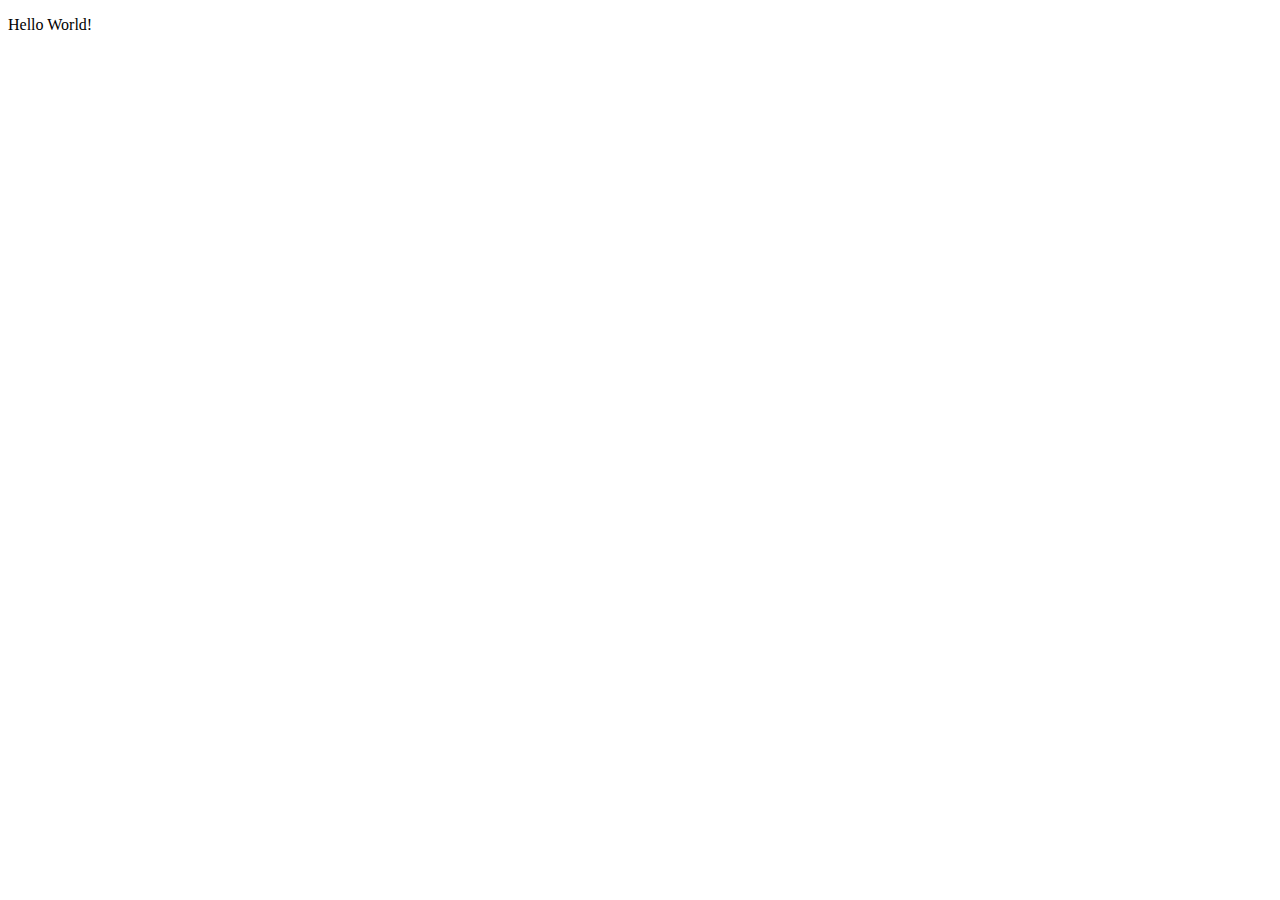
==== index.html @ 240497cd "Create index.html" ====
<!DOCTYPE html>
<html lang="en">
<head>
    <meta charset="UTF-8">
    <meta http-equiv="X-UA-Compatible" content="IE=edge">
    <meta name="viewport" content="width=device-width, initial-scale=1.0">
    <title>Test</title>
</head>
<body>
    <p>Hello World!</p>
</body>
</html>
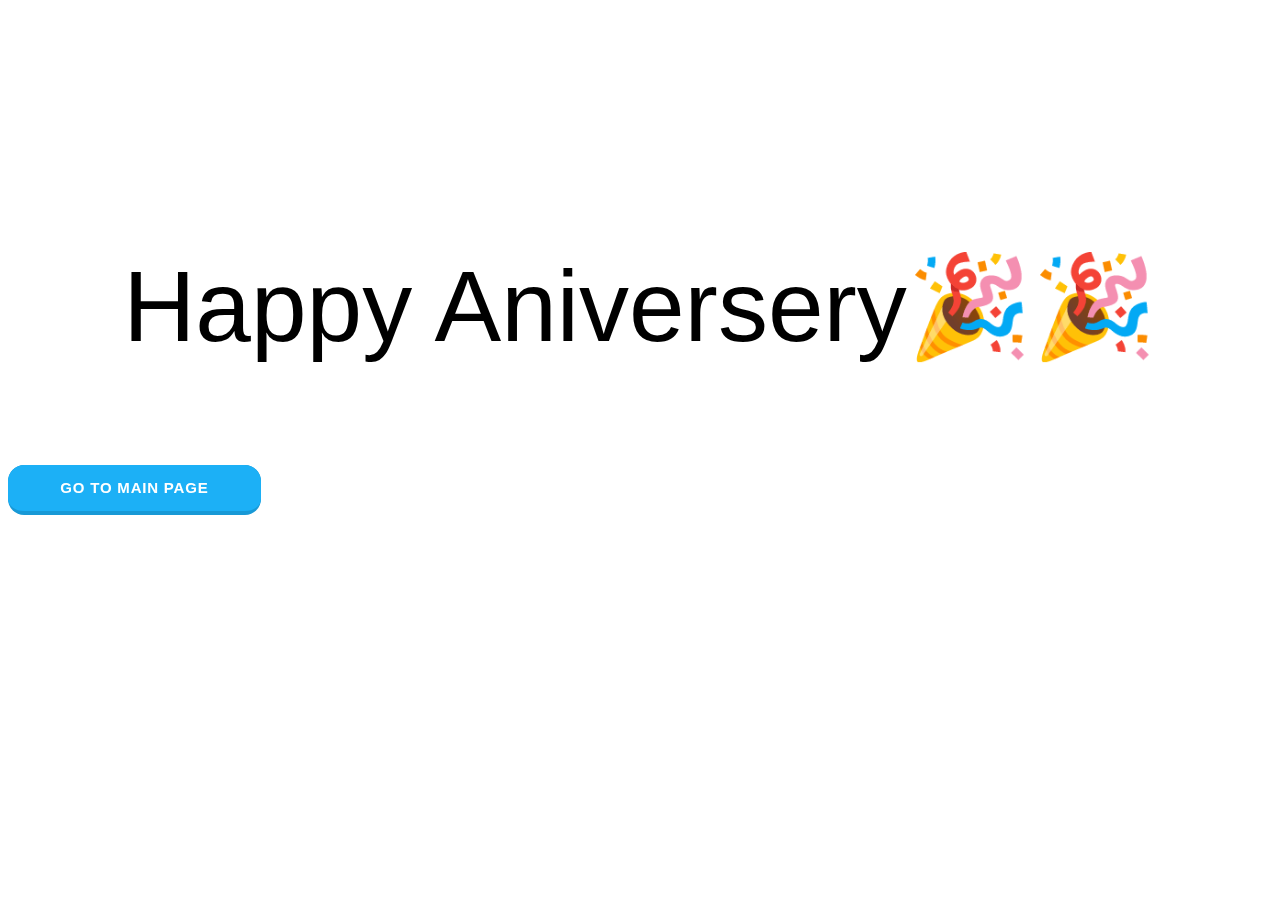
==== commit b53d097b: "don't read this" ====
--- a/index.html
+++ b/index.html
@@ -4,9 +4,48 @@
     <meta charset="UTF-8">
     <meta http-equiv="X-UA-Compatible" content="IE=edge">
     <meta name="viewport" content="width=device-width, initial-scale=1.0">
-    <title>Test</title>
+    <title>Index</title>
+    <!-- CSS -->
+    <link rel="stylesheet" href="style.css">
+    <link rel="stylesheet" href="confetti.css">
+    <link rel="stylesheet" href="button.css">
+
+    <!-- Google font -->
+    <link rel="preconnect" href="https://fonts.googleapis.com">
+    <link rel="preconnect" href="https://fonts.gstatic.com" crossorigin>
+    <link href="https://fonts.googleapis.com/css2?family=Kanit:wght@100&display=swap" rel="stylesheet">
+    <!-- CSS only -->
+    <link href="https://cdn.jsdelivr.net/npm/bootstrap@5.2.0/dist/css/bootstrap.min.css" rel="stylesheet" integrity="sha384-gH2yIJqKdNHPEq0n4Mqa/HGKIhSkIHeL5AyhkYV8i59U5AR6csBvApHHNl/vI1Bx" crossorigin="anonymous">
+    <!-- JavaScript Bundle with Popper -->
+    <script src="https://cdn.jsdelivr.net/npm/bootstrap@5.2.0/dist/js/bootstrap.bundle.min.js" integrity="sha384-A3rJD856KowSb7dwlZdYEkO39Gagi7vIsF0jrRAoQmDKKtQBHUuLZ9AsSv4jD4Xa" crossorigin="anonymous"></script>
+
 </head>
 <body>
-    <p>Hello World!</p>
+    <div class="container-fluid" style="padding-left: 0px;">
+        <div class="confetti">
+            <div class="confetti-piece"></div>
+            <div class="confetti-piece"></div>
+            <div class="confetti-piece"></div>
+            <div class="confetti-piece"></div>
+            <div class="confetti-piece"></div>
+            <div class="confetti-piece"></div>
+            <div class="confetti-piece"></div>
+            <div class="confetti-piece"></div>
+            <div class="confetti-piece"></div>
+            <div class="confetti-piece"></div>
+            <div class="confetti-piece"></div>
+            <div class="confetti-piece"></div>
+            <div class="confetti-piece"></div>
+        </div>
+        
+        <div class="container text-center" style="margin-top: 15rem;">
+            <p class="happyAni">Happy Aniversery🎉🎉</p>
+            <button class="button-19" type="button" onclick="javascript:location.href='mainPage.html'">Go to main page</button>
+        </div>
+    </div>
+    
+    
+    
+    
 </body>
 </html>--- a/style.css
+++ b/style.css
@@ -0,0 +1,51 @@
+body{
+    font-family: 'Nunito', sans-serif;
+
+}
+body h1,p{
+    text-align: center;
+    font-family: 'Nunito', sans-serif;
+}
+.happyAni{
+    font-size: 100px;
+    
+}
+header {
+    display: flex;
+    position: fixed;
+    background: #fff;
+    transition: all 250ms;
+    top: 0;
+    left: 0;
+    width: 100%;
+    padding: 0 9%;
+    align-items: center;
+    box-sizing: border-box;
+    z-index: 999;
+    box-shadow: rgba(0, 0, 0, 0.05) 0px 6px 24px 0px, rgba(0, 0, 0, 0.08) 0px 0px 0px 1px;
+}
+
+.header-text{
+   margin: 1rem;
+}
+
+.grow{
+    transition: all 0.2s ease-in-out;
+}
+
+.grow:hover{
+    transform: scale(1.2);
+}
+
+header a{
+    text-decoration: none;
+    font-family: 'Nunito', sans-serif;
+    color: var(--bs-body-color);
+}
+
+header a:hover{
+    text-decoration: none;
+    font-family: 'Nunito', sans-serif;
+    color: var(--bs-body-color);
+    cursor: pointer;
+}--- a/confetti.css
+++ b/confetti.css
@@ -0,0 +1,135 @@
+.confetti {
+    display: flex;
+    justify-content: center;
+    align-items: center;
+    position: block;
+    width: 100%;
+    height: 100%;
+    overflow: hidden;
+    z-index: 1000;
+}
+.confetti-piece {
+    position: absolute;
+    width: 10px;
+    height: 30px;
+    background: #ffd300;
+    top: 0;
+    opacity: 0;
+}
+.confetti-piece:nth-child(1) {
+    left: 7%;
+    -webkit-transform: rotate(-40deg);
+    -webkit-animation: makeItRain 1000ms infinite ease-out;
+    -webkit-animation-delay: 182ms;
+    -webkit-animation-duration: 1116ms;
+}
+.confetti-piece:nth-child(2) {
+    left: 14%;
+    -webkit-transform: rotate(4deg);
+    -webkit-animation: makeItRain 1000ms infinite ease-out;
+    -webkit-animation-delay: 161ms;
+    -webkit-animation-duration: 1076ms;
+}
+.confetti-piece:nth-child(3) {
+    left: 21%;
+    -webkit-transform: rotate(-51deg);
+    -webkit-animation: makeItRain 1000ms infinite ease-out;
+    -webkit-animation-delay: 481ms;
+    -webkit-animation-duration: 1103ms;
+}
+.confetti-piece:nth-child(4) {
+    left: 28%;
+    -webkit-transform: rotate(61deg);
+    -webkit-animation: makeItRain 1000ms infinite ease-out;
+    -webkit-animation-delay: 334ms;
+    -webkit-animation-duration: 708ms;
+}
+.confetti-piece:nth-child(5) {
+    left: 35%;
+    -webkit-transform: rotate(-52deg);
+    -webkit-animation: makeItRain 1000ms infinite ease-out;
+    -webkit-animation-delay: 302ms;
+    -webkit-animation-duration: 776ms;
+}
+.confetti-piece:nth-child(6) {
+    left: 42%;
+    -webkit-transform: rotate(38deg);
+    -webkit-animation: makeItRain 1000ms infinite ease-out;
+    -webkit-animation-delay: 180ms;
+    -webkit-animation-duration: 1168ms;
+}
+.confetti-piece:nth-child(7) {
+    left: 49%;
+    -webkit-transform: rotate(11deg);
+    -webkit-animation: makeItRain 1000ms infinite ease-out;
+    -webkit-animation-delay: 395ms;
+    -webkit-animation-duration: 1200ms;
+}
+.confetti-piece:nth-child(8) {
+    left: 56%;
+    -webkit-transform: rotate(49deg);
+    -webkit-animation: makeItRain 1000ms infinite ease-out;
+    -webkit-animation-delay: 14ms;
+    -webkit-animation-duration: 887ms;
+}
+.confetti-piece:nth-child(9) {
+    left: 63%;
+    -webkit-transform: rotate(-72deg);
+    -webkit-animation: makeItRain 1000ms infinite ease-out;
+    -webkit-animation-delay: 149ms;
+    -webkit-animation-duration: 805ms;
+}
+.confetti-piece:nth-child(10) {
+    left: 70%;
+    -webkit-transform: rotate(10deg);
+    -webkit-animation: makeItRain 1000ms infinite ease-out;
+    -webkit-animation-delay: 351ms;
+    -webkit-animation-duration: 1059ms;
+}
+.confetti-piece:nth-child(11) {
+    left: 77%;
+    -webkit-transform: rotate(4deg);
+    -webkit-animation: makeItRain 1000ms infinite ease-out;
+    -webkit-animation-delay: 307ms;
+    -webkit-animation-duration: 1132ms;
+}
+.confetti-piece:nth-child(12) {
+    left: 84%;
+    -webkit-transform: rotate(42deg);
+    -webkit-animation: makeItRain 1000ms infinite ease-out;
+    -webkit-animation-delay: 464ms;
+    -webkit-animation-duration: 776ms;
+}
+.confetti-piece:nth-child(13) {
+    left: 91%;
+    -webkit-transform: rotate(-72deg);
+    -webkit-animation: makeItRain 1000ms infinite ease-out;
+    -webkit-animation-delay: 429ms;
+    -webkit-animation-duration: 818ms;
+}
+.confetti-piece:nth-child(odd) {
+    background: #7431e8;
+}
+.confetti-piece:nth-child(even) {
+    z-index: 1;
+}
+.confetti-piece:nth-child(4n) {
+    width: 5px;
+    height: 12px;
+    -webkit-animation-duration: 2000ms;
+}
+.confetti-piece:nth-child(3n) {
+    width: 3px;
+    height: 10px;
+    -webkit-animation-duration: 2500ms;
+    -webkit-animation-delay: 1000ms;
+}
+.confetti-piece:nth-child(4n-7) {
+  background: red;
+}
+@-webkit-keyframes makeItRain {
+    from {opacity: 0;}
+    50% {opacity: 1;}
+    to {-webkit-transform: translateY(500px);}
+}
+
--- a/button.css
+++ b/button.css
@@ -0,0 +1,62 @@
+
+
+/* CSS */
+.button-19 {
+  appearance: button;
+  background-color: #1899D6;
+  border: solid transparent;
+  border-radius: 16px;
+  border-width: 0 0 4px;
+  box-sizing: border-box;
+  color: #FFFFFF;
+  cursor: pointer;
+  display: inline-block;
+  font-family: din-round,sans-serif;
+  font-size: 15px;
+  font-weight: 700;
+  letter-spacing: .8px;
+  line-height: 20px;
+  margin: 0;
+  outline: none;
+  overflow: visible;
+  padding: 13px 16px;
+  text-align: center;
+  text-transform: uppercase;
+  touch-action: manipulation;
+  transform: translateZ(0);
+  transition: filter .2s;
+  user-select: none;
+  -webkit-user-select: none;
+  vertical-align: middle;
+  white-space: nowrap;
+  width: 20%;
+}
+
+.button-19:after {
+  background-clip: padding-box;
+  background-color: #1CB0F6;
+  border: solid transparent;
+  border-radius: 16px;
+  border-width: 0 0 4px;
+  bottom: -4px;
+  content: "";
+  left: 0;
+  position: absolute;
+  right: 0;
+  top: 0;
+  z-index: -1;
+}
+
+.button-19:main,
+.button-19:focus {
+  user-select: auto;
+}
+
+.button-19:hover:not(:disabled) {
+  filter: brightness(1.1);
+  -webkit-filter: brightness(1.1);
+}
+
+.button-19:disabled {
+  cursor: auto;
+}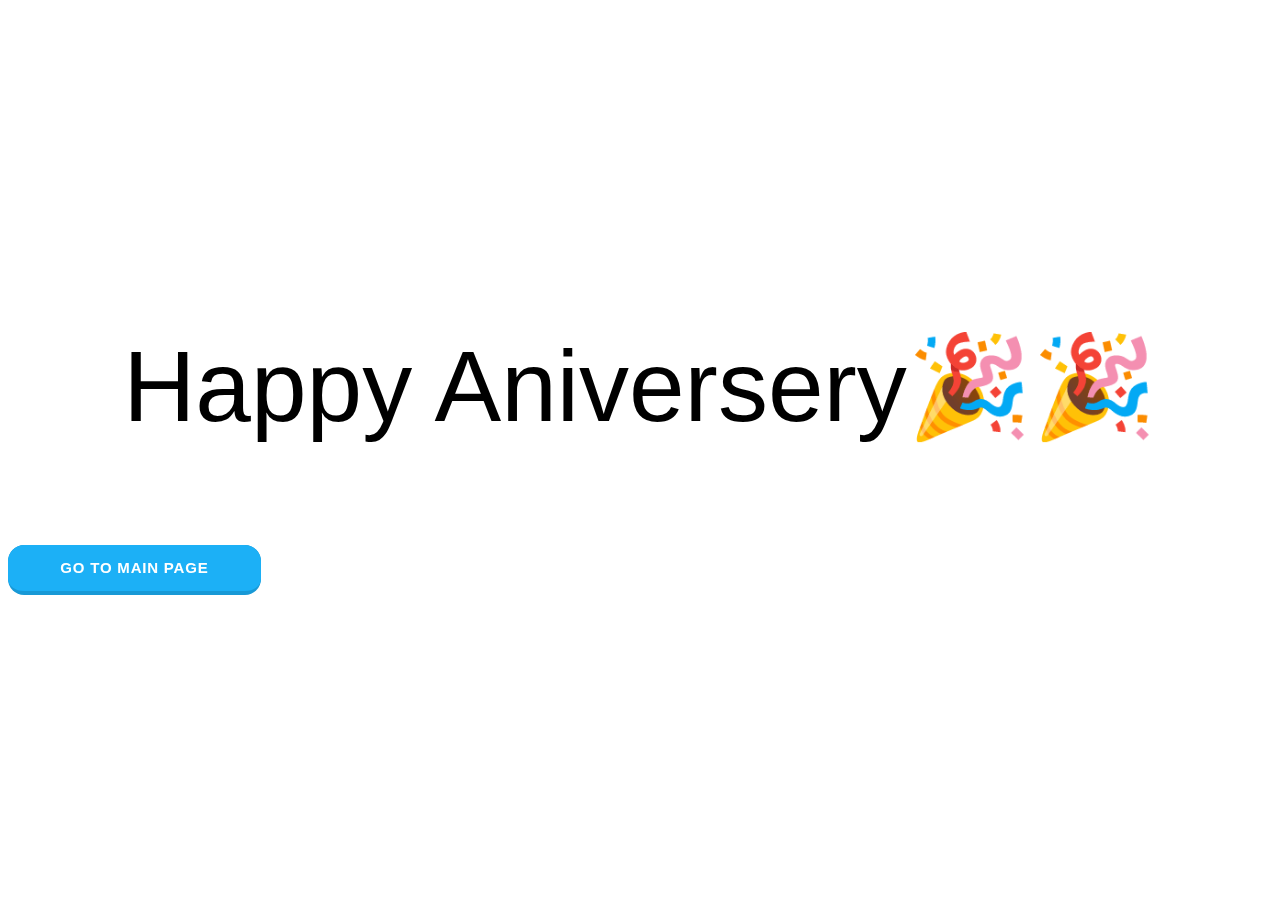
==== commit b423398d: "." ====
--- a/index.html
+++ b/index.html
@@ -38,9 +38,9 @@
             <div class="confetti-piece"></div>
         </div>
         
-        <div class="container text-center" style="margin-top: 15rem;">
+        <div class="container text-center" style="margin-top: 20rem;">
             <p class="happyAni">Happy Aniversery🎉🎉</p>
-            <button class="button-19" type="button" onclick="javascript:location.href='mainPage.html'">Go to main page</button>
+            <button class="button-19" type="button" onclick="javascript:location.href='homepage.html'">Go to main page</button>
         </div>
     </div>
     
--- a/style.css
+++ b/style.css
@@ -48,4 +48,17 @@
     font-family: 'Nunito', sans-serif;
     color: var(--bs-body-color);
     cursor: pointer;
+}
+
+
+.animate {
+    animation-duration: 1s;
+    animation-name: animate-fade;
+    animation-delay: 0.0s;
+    animation-fill-mode: backwards;
+  }
+  
+@keyframes animate-fade {
+0% { opacity: 0; }
+100% { opacity: 1; }
 }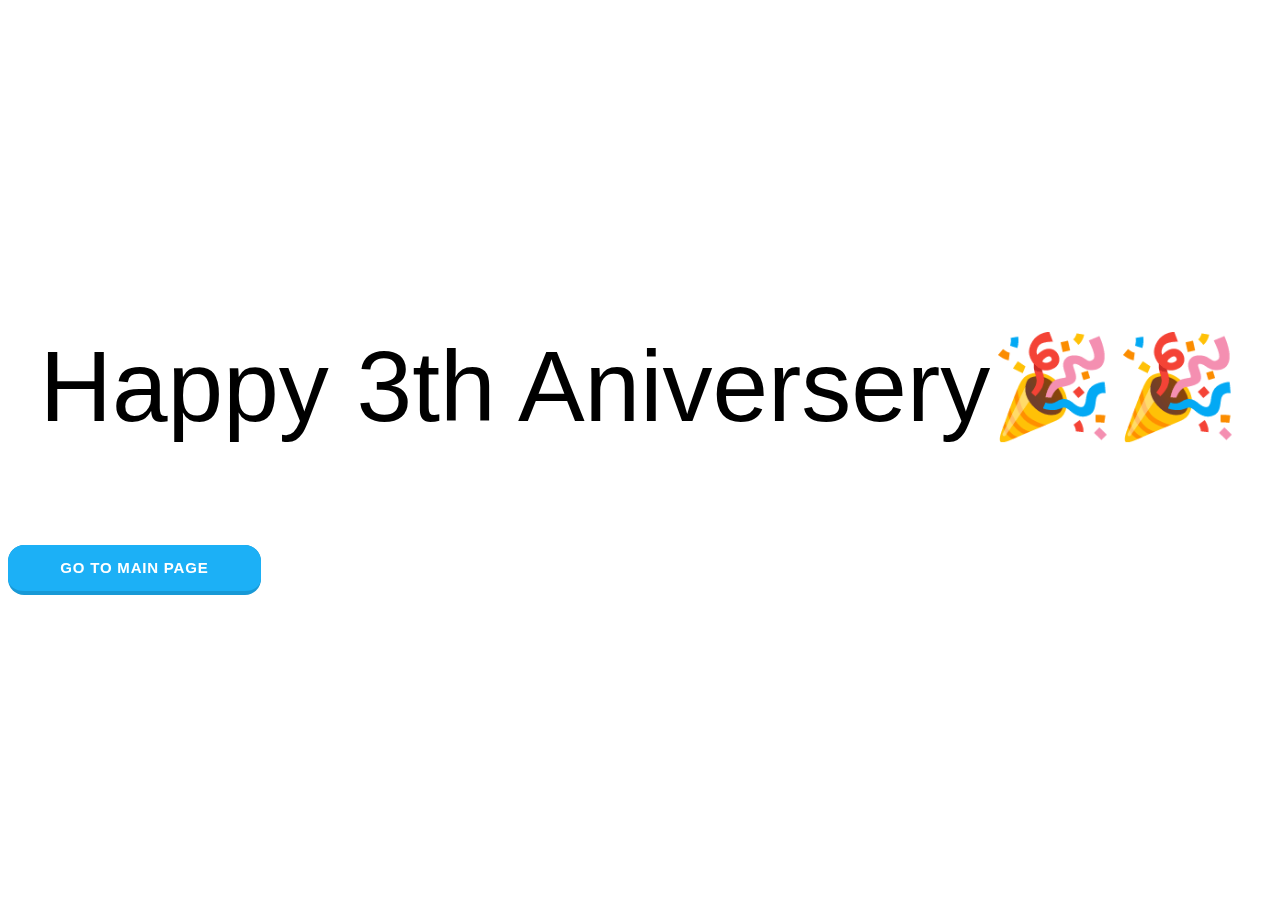
==== commit 15c37a42: "almost there" ====
--- a/index.html
+++ b/index.html
@@ -39,7 +39,7 @@
         </div>
         
         <div class="container text-center" style="margin-top: 20rem;">
-            <p class="happyAni">Happy Aniversery🎉🎉</p>
+            <p class="happyAni">Happy 3th Aniversery🎉🎉</p>
             <button class="button-19" type="button" onclick="javascript:location.href='homepage.html'">Go to main page</button>
         </div>
     </div>
--- a/style.css
+++ b/style.css
@@ -30,7 +30,7 @@
 }
 
 .grow{
-    transition: all 0.2s ease-in-out;
+    transition: all 0.2s ease-in-out!important;
 }
 
 .grow:hover{
